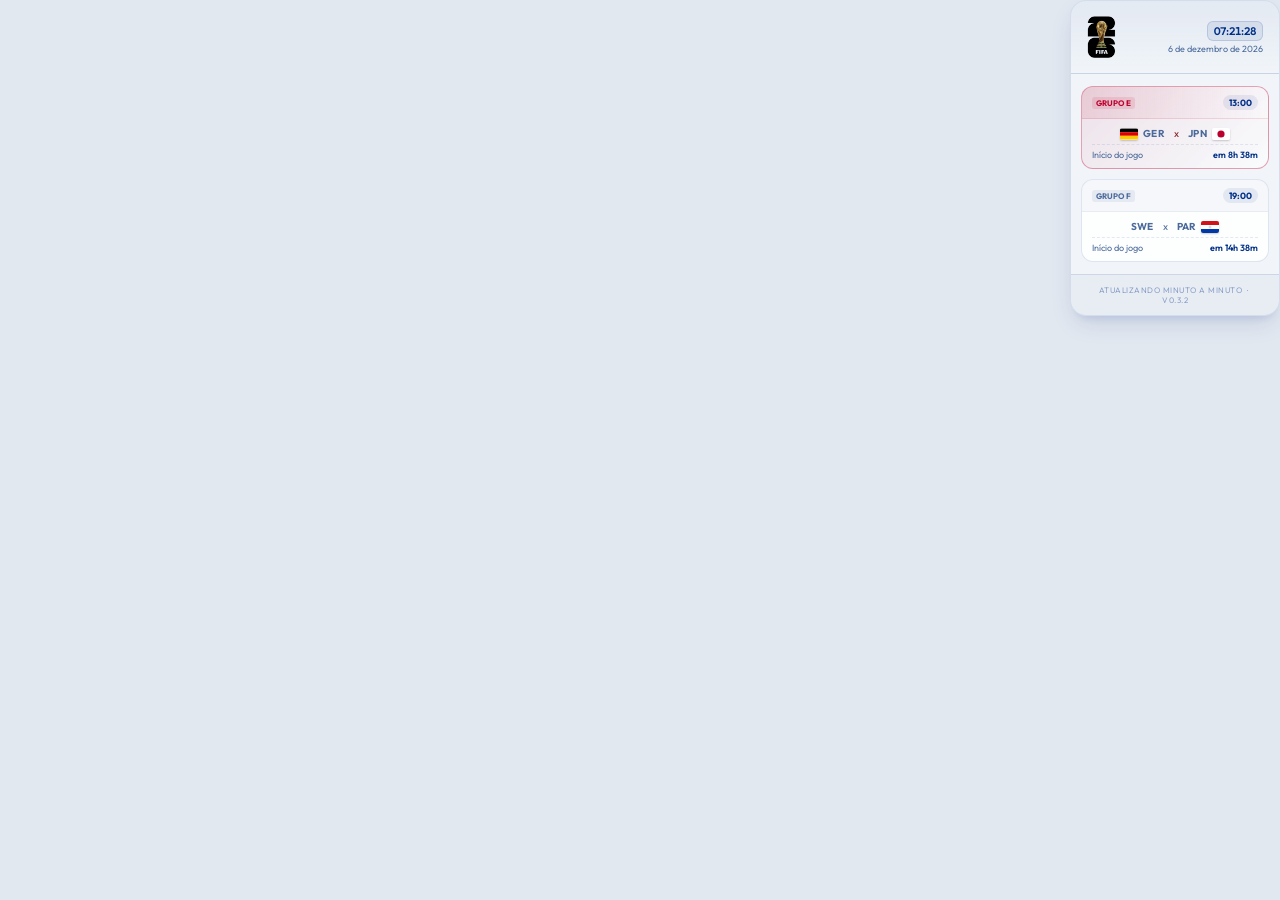
==== index.html @ 940fd468 "chore: bump version to v0.3.2" ====
<!DOCTYPE html>
<html lang="pt-BR">
<head>
  <meta charset="UTF-8">
  <meta name="viewport" content="width=device-width, initial-scale=1.0">
  <title>Copa do Mundo 2026 - Live Widget</title>
  <link rel="preconnect" href="https://fonts.googleapis.com">
  <link rel="preconnect" href="https://fonts.gstatic.com" crossorigin>
  <link href="https://fonts.googleapis.com/css2?family=Outfit:wght@300;400;600;700&display=swap" rel="stylesheet">
  <link rel="stylesheet" href="style.css">
</head>
<body>
  <div class="widget-container">
    <header class="widget-header">
      <div class="header-main">
        <div class="title-group">
          <img class="fifa-logo" src="logo-fifa2026.png" alt="FIFA World Cup 2026">
          <span class="live-pulse-badge" id="global-live-badge">• LIVE</span>
        </div>
        <div class="header-right">
          <div class="clock" id="live-clock">11:17:18</div>
          <div class="date-bar" id="current-date">12 de Junho, 2026</div>
        </div>
      </div>
    </header>

    <main class="matches-list" id="matches-list">
      <!-- Loading State -->
      <div class="loading-state">
        <div class="spinner"></div>
        <p>Carregando jogos...</p>
      </div>
    </main>

    <footer class="widget-footer">
      <div class="info-text">Atualizando minuto a minuto &nbsp;·&nbsp; v0.3.2</div>
    </footer>
  </div>

  <script src="app.js"></script>
</body>
</html>
---- style.css ----
/* CSS Design System for FIFA World Cup 2026 Widget */

:root {
  --bg-color: #f1f5f9;
  --panel-bg: rgba(255, 255, 255, 0.85);
  --border-color: rgba(0, 48, 135, 0.12);
  --border-color-hover: rgba(0, 48, 135, 0.4);
  --text-primary: #0f172a;
  --text-secondary: #4b6a9b;
  --accent-blue: #003087;
  --accent-green: #16a34a;
  --accent-red: #dc2626;
  --accent-yellow: #b45309;
  --shadow-glow: rgba(0, 48, 135, 0.15);
  --font-family: 'Outfit', -apple-system, BlinkMacSystemFont, "Segoe UI", Roboto, sans-serif;
}

* {
  box-sizing: border-box;
  margin: 0;
  padding: 0;
}

body {
  background-color: #e2e8f0;
  color: var(--text-primary);
  font-family: var(--font-family);
  display: flex;
  justify-content: right;
  align-items: flex-start;
  min-height: 100vh;
}

/* Ensure the widget container is strictly 250px wide */
.widget-container {
  width: 210px;
  background-color: var(--bg-color);
  border: 1px solid var(--border-color);
  border-radius: 16px;
  box-shadow: 0 10px 25px -5px rgba(0, 48, 135, 0.15), 0 8px 10px -6px rgba(0, 48, 135, 0.1);
  display: flex;
  flex-direction: column;
  overflow: hidden;
  backdrop-filter: blur(16px);
  position: relative;
}

/* Header */
.widget-header {
  padding: 14px 16px;
  border-bottom: 1px solid var(--border-color);
  background: linear-gradient(180deg, rgba(0, 48, 135, 0.06) 0%, rgba(0, 48, 135, 0) 100%);
}

.header-main {
  display: flex;
  justify-content: space-between;
  align-items: center;
}

.title-group {
  display: flex;
  align-items: center;
  gap: 6px;
}

.header-right {
  display: flex;
  flex-direction: column;
  align-items: flex-end;
  gap: 2px;
}

.fifa-logo {
  height: 44px;
  width: auto;
  display: block;
  mix-blend-mode: multiply;
}

.live-pulse-badge {
  font-size: 9px;
  font-weight: 700;
  color: var(--accent-green);
  background: rgba(22, 163, 74, 0.1);
  padding: 1px 5px;
  border-radius: 4px;
  letter-spacing: 0.5px;
  animation: pulse-glow 2s infinite ease-in-out;
  display: none; /* Shown dynamically when a game is LIVE */
}

.clock {
  font-size: 11px;
  font-weight: 600;
  color: var(--accent-blue);
  background: rgba(0, 48, 135, 0.08);
  padding: 2px 6px;
  border-radius: 6px;
  font-variant-numeric: tabular-nums;
  border: 1px solid rgba(0, 48, 135, 0.15);
}

.date-bar {
  font-size: 9px;
  color: var(--text-secondary);
  font-weight: 400;
  text-align: right;
}

/* Matches List */
.matches-list {
  padding: 12px 10px;
  display: flex;
  flex-direction: column;
  gap: 10px;
  max-height: 480px;
  overflow-y: auto;
  scrollbar-width: thin;
  scrollbar-color: rgba(0, 48, 135, 0.2) transparent;
}

.matches-list::-webkit-scrollbar {
  width: 4px;
}

.matches-list::-webkit-scrollbar-thumb {
  background-color: rgba(0, 48, 135, 0.2);
  border-radius: 4px;
}

/* Match Card */
.match-card {
  background: var(--panel-bg);
  border: 1px solid var(--border-color);
  border-radius: 12px;
  overflow: hidden;
  transition: border-color 0.2s ease, box-shadow 0.2s ease, transform 0.2s ease;
  cursor: pointer;
}

.match-card:hover {
  border-color: var(--border-color-hover);
  box-shadow: 0 0 12px var(--shadow-glow);
  transform: translateY(-1px);
}

.match-card.is-live {
  border-color: rgba(22, 163, 74, 0.7);
  box-shadow: 0 0 10px rgba(22, 163, 74, 0.2);
  animation: live-card-pulse 2.5s ease-in-out infinite;
  position: relative;
  overflow: hidden;
}

.match-card.is-live::before {
  content: "";
  position: absolute;
  inset: 0;
  border-radius: 12px;
  border: 2px solid rgba(22, 163, 74, 0.85);
  animation: live-border-glow 2.5s ease-in-out infinite;
  pointer-events: none;
}

.card-header {
  padding: 8px 10px;
  display: flex;
  justify-content: space-between;
  align-items: center;
  background: rgba(0, 48, 135, 0.03);
  border-bottom: 1px solid rgba(0, 48, 135, 0.06);
}

.group-tag {
  font-size: 8px;
  font-weight: 700;
  text-transform: uppercase;
  color: var(--text-secondary);
  background: rgba(0, 48, 135, 0.07);
  padding: 1px 4px;
  border-radius: 3px;
}

.status-badge {
  font-size: 9px;
  font-weight: 700;
  padding: 2px 6px;
  border-radius: 10px;
}

.status-badge.ft {
  background: rgba(0, 48, 135, 0.06);
  color: var(--text-secondary);
}

.status-badge.live {
  background: rgba(22, 163, 74, 0.12);
  color: var(--accent-green);
  animation: pulse-lite 1.5s infinite ease-in-out;
}

.status-badge.scheduled {
  background: rgba(0, 48, 135, 0.08);
  color: var(--accent-blue);
}

/* Card Body (Teams & Scores) */
.card-body {
  padding: 12px 10px;
  display: flex;
  flex-direction: column;
  gap: 8px;
}

.team-row {
  display: flex;
  justify-content: space-between;
  align-items: center;
  height: 20px;
}

.team-info {
  display: flex;
  align-items: center;
  gap: 8px;
  width: calc(100% - 25px);
}

/* SVG Flags styling */
.flag-icon {
  width: 18px;
  height: 12px;
  border-radius: 2px;
  box-shadow: 0 1px 2px rgba(0, 0, 0, 0.2);
  object-fit: cover;
  flex-shrink: 0;
}

.team-name {
  font-size: 11px;
  font-weight: 600;
  color: var(--text-primary);
  white-space: nowrap;
  overflow: hidden;
  text-overflow: ellipsis;
}

.score {
  font-size: 12px;
  font-weight: 700;
  font-variant-numeric: tabular-nums;
  width: 20px;
  text-align: right;
}

.match-card.is-live .score {
  color: var(--accent-green);
}

.score-unplayed {
  color: var(--text-secondary);
  font-size: 10px;
}

/* Countdown info inside unplayed cards */
.countdown-row {
  margin-top: 4px;
  padding-top: 6px;
  border-top: 1px dashed rgba(0, 48, 135, 0.1);
  display: flex;
  justify-content: space-between;
  align-items: center;
  font-size: 9px;
  color: var(--text-secondary);
}

.countdown-timer {
  font-weight: 600;
  color: var(--accent-blue);
}

/* Expandable Match Details */
.card-details {
  max-height: 0;
  overflow: hidden;
  transition: max-height 0.35s cubic-bezier(0.4, 0, 0.2, 1);
  background: rgba(0, 48, 135, 0.03);
  border-top: 1px solid rgba(0, 48, 135, 0.07);
}

.match-card.is-expanded .card-details {
  max-height: 220px; /* Expand dynamically */
}

.details-content {
  padding: 10px;
  font-size: 10px;
  display: flex;
  flex-direction: column;
  gap: 10px;
}

/* Scorers list */
.scorers-list {
  display: flex;
  flex-direction: column;
  gap: 3px;
  padding: 2px 4px;
  border-radius: 6px;
  background: rgba(0, 48, 135, 0.02);
}

.scorer-item {
  display: flex;
  align-items: center;
  gap: 4px;
  color: var(--text-secondary);
  font-size: 9px;
}

.soccer-ball {
  font-size: 9px;
}

/* Stats panel */
.stats-section {
  display: flex;
  flex-direction: column;
  gap: 6px;
}

.stat-item {
  display: flex;
  flex-direction: column;
  gap: 2px;
}

.stat-labels {
  display: flex;
  justify-content: space-between;
  font-size: 9px;
  color: var(--text-secondary);
  font-weight: 600;
}

.stat-name {
  color: var(--text-primary);
}

.stat-bar-container {
  height: 4px;
  background: rgba(0, 48, 135, 0.07);
  border-radius: 2px;
  display: flex;
  overflow: hidden;
}

.stat-bar-home {
  height: 100%;
  background: linear-gradient(90deg, #1e40af, var(--accent-blue));
}

.stat-bar-away {
  height: 100%;
  background: linear-gradient(90deg, #b91c1c, var(--accent-red));
}

/* Commentary ticker */
.ticker-section {
  display: flex;
  flex-direction: column;
  gap: 4px;
  border-top: 1px solid rgba(0, 48, 135, 0.08);
  padding-top: 6px;
}

.ticker-title {
  font-weight: 700;
  font-size: 8px;
  color: var(--text-secondary);
  text-transform: uppercase;
  letter-spacing: 0.5px;
}

.ticker-events {
  max-height: 60px;
  overflow-y: auto;
  display: flex;
  flex-direction: column;
  gap: 3px;
}

.ticker-event {
  display: flex;
  align-items: flex-start;
  gap: 5px;
  font-size: 9px;
  line-height: 1.2;
}

.event-time {
  font-weight: 700;
  color: var(--accent-blue);
  min-width: 20px;
}

.match-card.is-live .event-time {
  color: var(--accent-green);
}

.event-desc {
  color: var(--text-secondary);
}

/* Footer & Controls */
.widget-footer {
  padding: 10px 14px;
  border-top: 1px solid var(--border-color);
  background: rgba(0, 48, 135, 0.04);
}

.info-text {
  font-size: 8px;
  color: rgba(0, 48, 135, 0.4);
  text-align: center;
  text-transform: uppercase;
  letter-spacing: 0.5px;
}

/* Brazil card theme */
.match-card.card-brazil {
  background: linear-gradient(135deg, rgba(0, 156, 59, 0.12) 0%, rgba(255, 223, 0, 0.1) 100%);
  border-color: rgba(0, 156, 59, 0.4);
}
.match-card.card-brazil.is-live {
  animation: live-card-pulse-brazil 2.5s ease-in-out infinite;
  border-color: rgba(0, 156, 59, 0.7);
}
.match-card.card-brazil.is-live::before {
  border-color: rgba(0, 156, 59, 0.85);
}
.match-card.card-brazil .card-header {
  background: linear-gradient(90deg, rgba(0, 156, 59, 0.15), rgba(255, 223, 0, 0.12));
  border-bottom-color: rgba(0, 156, 59, 0.15);
}
.match-card.card-brazil .group-tag {
  background: rgba(0, 156, 59, 0.15);
  color: #15803d;
}
.match-card.card-brazil .compact-score,
.match-card.card-brazil .team-name {
  color: #14532d;
}

/* Japan card theme */
.match-card.card-japan {
  background: linear-gradient(135deg, rgba(188, 0, 45, 0.08) 0%, rgba(255, 255, 255, 0.6) 100%);
  border-color: rgba(188, 0, 45, 0.35);
}
.match-card.card-japan.is-live {
  animation: live-card-pulse-japan 2.5s ease-in-out infinite;
  border-color: rgba(188, 0, 45, 0.7);
}
.match-card.card-japan.is-live::before {
  border-color: rgba(188, 0, 45, 0.85);
}
.match-card.card-japan .card-header {
  background: linear-gradient(90deg, rgba(188, 0, 45, 0.1), rgba(255, 255, 255, 0.2));
  border-bottom-color: rgba(188, 0, 45, 0.12);
}
.match-card.card-japan .group-tag {
  background: rgba(188, 0, 45, 0.1);
  color: #be002d;
}
.match-card.card-japan .compact-score,
.match-card.card-japan .team-name {
  color: #7f1d1d;
}

/* Compact finished match card */
.card-compact {
  padding: 8px 10px;
}

.match-card.is-finished {
  background: rgba(148, 163, 184, 0.12);
  border-color: rgba(148, 163, 184, 0.3);
}

.match-card.is-finished .card-header {
  background: rgba(148, 163, 184, 0.08);
  border-bottom-color: rgba(148, 163, 184, 0.15);
}

.match-card.is-finished .group-tag {
  background: rgba(148, 163, 184, 0.15);
  color: #64748b;
}

.match-card.is-finished .compact-abbr {
  color: #64748b;
}

.match-card.is-finished .compact-score {
  font-size: 13px;
  color: #0f172a;
  letter-spacing: 1px;
}

.compact-row {
  display: flex;
  align-items: center;
  gap: 5px;
  flex: 1;
  justify-content: center;
}

.compact-abbr {
  font-size: 10px;
  font-weight: 700;
  color: var(--text-secondary);
  letter-spacing: 0.3px;
}

.compact-score {
  font-size: 12px;
  font-weight: 700;
  color: var(--text-primary);
  font-variant-numeric: tabular-nums;
  padding: 0 4px;
}

.compact-score--scheduled {
  font-size: 10px;
  font-weight: 400;
  color: var(--text-secondary);
}

.card-compact .countdown-row {
  margin-top: 4px;
  padding: 4px 0 0 0;
  border-top: 1px dashed rgba(0, 48, 135, 0.1);
  font-size: 9px;
  color: var(--text-secondary);
  display: flex;
  justify-content: space-between;
}

/* Loading & Empty States */
.loading-state {
  display: flex;
  flex-direction: column;
  align-items: center;
  justify-content: center;
  padding: 40px 20px;
  gap: 12px;
  color: var(--text-secondary);
  font-size: 11px;
}

.spinner {
  width: 24px;
  height: 24px;
  border: 2px solid rgba(0, 48, 135, 0.1);
  border-top-color: var(--accent-blue);
  border-radius: 50%;
  animation: spin 0.8s linear infinite;
}

/* Keyframes */
@keyframes spin {
  to { transform: rotate(360deg); }
}

@keyframes pulse-glow {
  0%, 100% {
    opacity: 0.7;
    box-shadow: 0 0 4px rgba(22, 163, 74, 0.15);
  }
  50% {
    opacity: 1;
    box-shadow: 0 0 8px rgba(22, 163, 74, 0.35);
  }
}

@keyframes pulse-lite {
  0%, 100% { opacity: 0.85; }
  50% { opacity: 1; background: rgba(22, 163, 74, 0.2); }
}

@keyframes live-card-pulse {
  0%, 100% {
    box-shadow: 0 0 8px rgba(22, 163, 74, 0.2);
    background-color: var(--panel-bg);
  }
  50% {
    box-shadow: 0 0 22px rgba(22, 163, 74, 0.45);
    background-color: rgba(22, 163, 74, 0.08);
  }
}

@keyframes live-card-pulse-brazil {
  0%, 100% {
    box-shadow: 0 0 8px rgba(0, 156, 59, 0.2);
    background: linear-gradient(135deg, rgba(0, 156, 59, 0.12) 0%, rgba(255, 223, 0, 0.1) 100%);
  }
  50% {
    box-shadow: 0 0 22px rgba(0, 156, 59, 0.45);
    background: linear-gradient(135deg, rgba(0, 156, 59, 0.22) 0%, rgba(255, 223, 0, 0.18) 100%);
  }
}

@keyframes live-card-pulse-japan {
  0%, 100% {
    box-shadow: 0 0 8px rgba(188, 0, 45, 0.2);
    background: linear-gradient(135deg, rgba(188, 0, 45, 0.08) 0%, rgba(255, 255, 255, 0.6) 100%);
  }
  50% {
    box-shadow: 0 0 22px rgba(188, 0, 45, 0.4);
    background: linear-gradient(135deg, rgba(188, 0, 45, 0.18) 0%, rgba(255, 255, 255, 0.6) 100%);
  }
}

@keyframes live-border-glow {
  0%, 100% { opacity: 0.3; }
  50% { opacity: 1; }
}
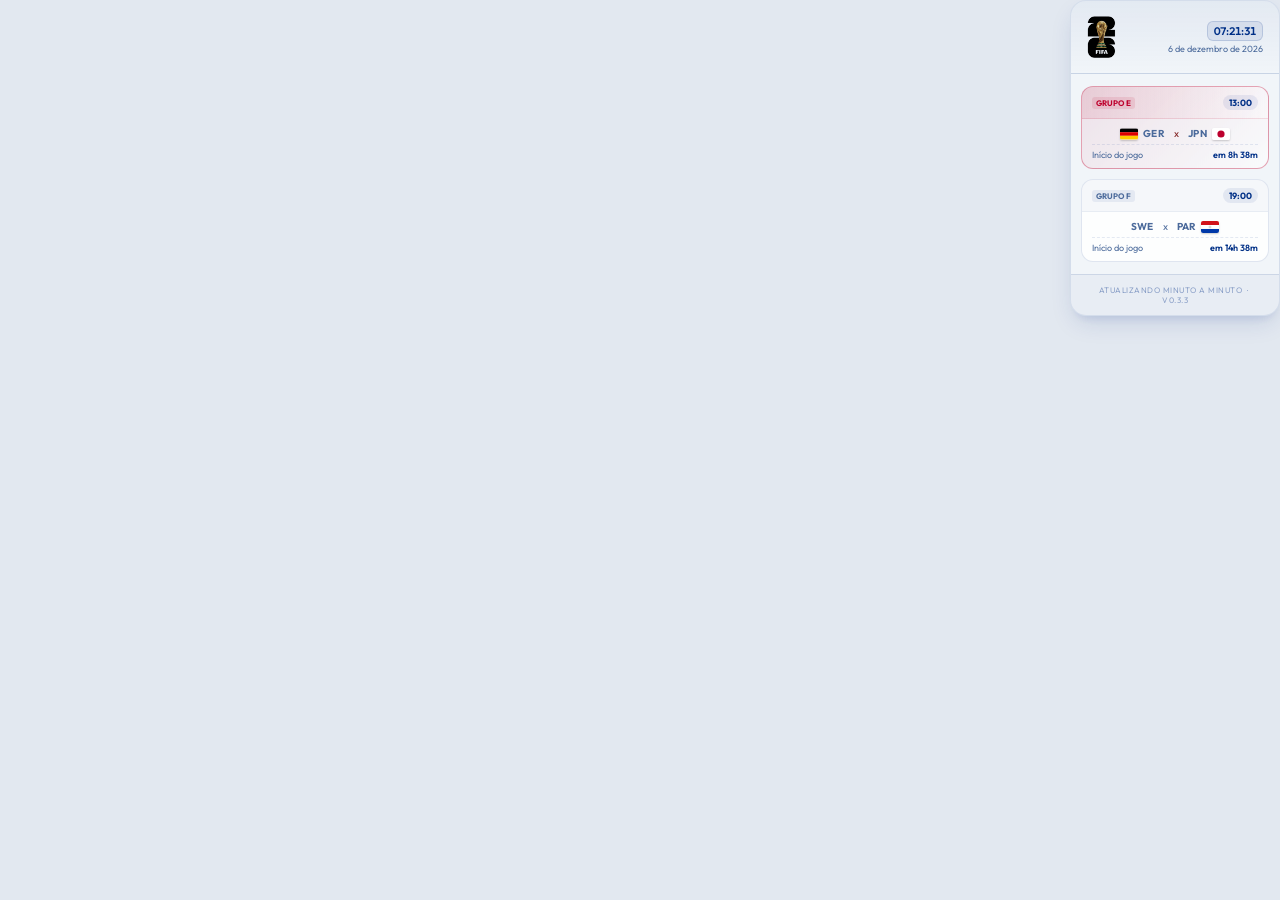
==== commit 5f9895e2: "fix: elimina duplicação — API só atualiza placar/status, nunca insere jogos novos - LOCAL_SCHEDULE é" ====
--- a/index.html
+++ b/index.html
@@ -33,7 +33,7 @@
     </main>
 
     <footer class="widget-footer">
-      <div class="info-text">Atualizando minuto a minuto &nbsp;·&nbsp; v0.3.2</div>
+      <div class="info-text">Atualizando minuto a minuto &nbsp;·&nbsp; v0.3.3</div>
     </footer>
   </div>
 
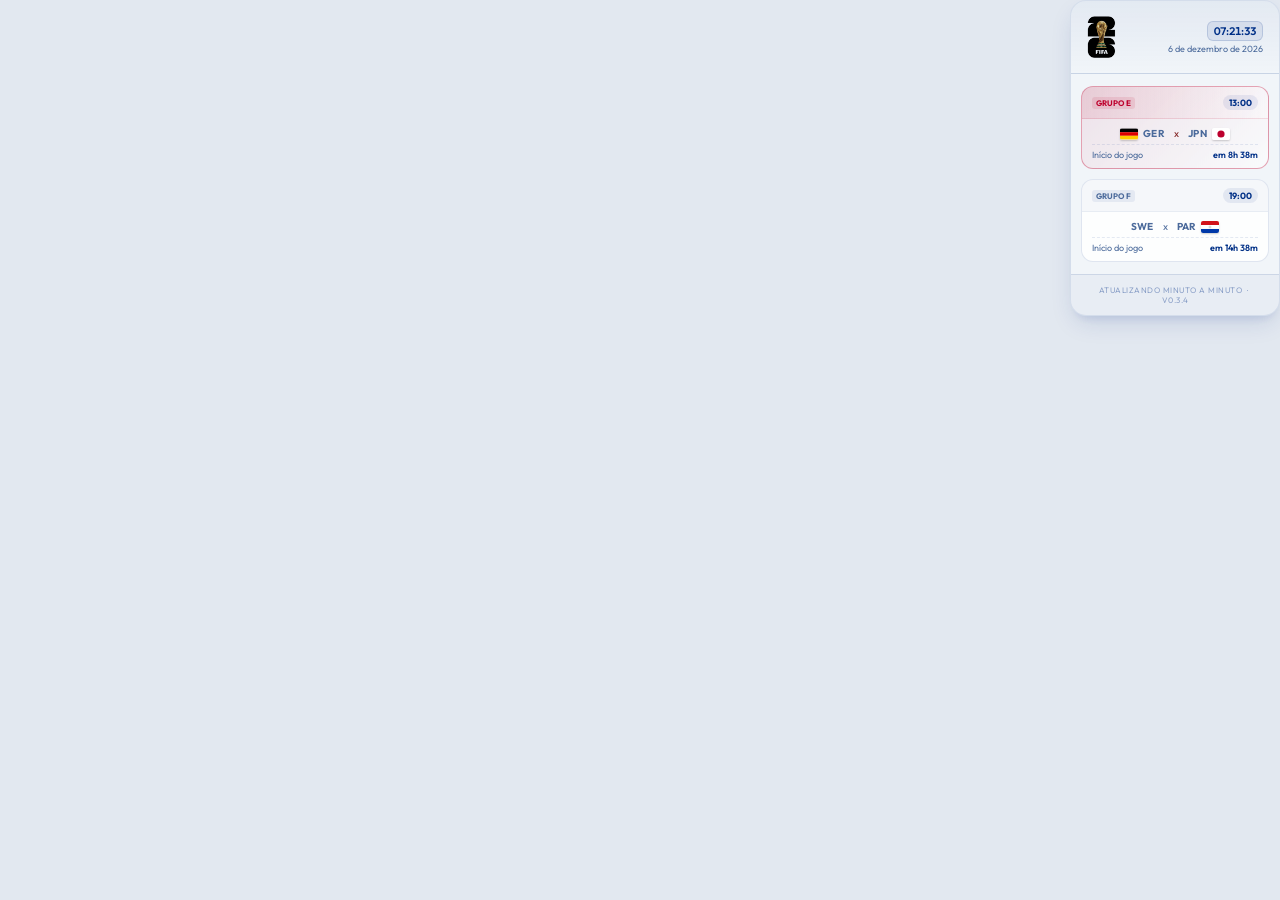
==== commit 71c721fd: "fix: deduplicação por home+away antes de renderizar Proteção definitiva contra jogos duplicados inde" ====
--- a/index.html
+++ b/index.html
@@ -33,7 +33,7 @@
     </main>
 
     <footer class="widget-footer">
-      <div class="info-text">Atualizando minuto a minuto &nbsp;·&nbsp; v0.3.3</div>
+      <div class="info-text">Atualizando minuto a minuto &nbsp;·&nbsp; v0.3.4</div>
     </footer>
   </div>
 
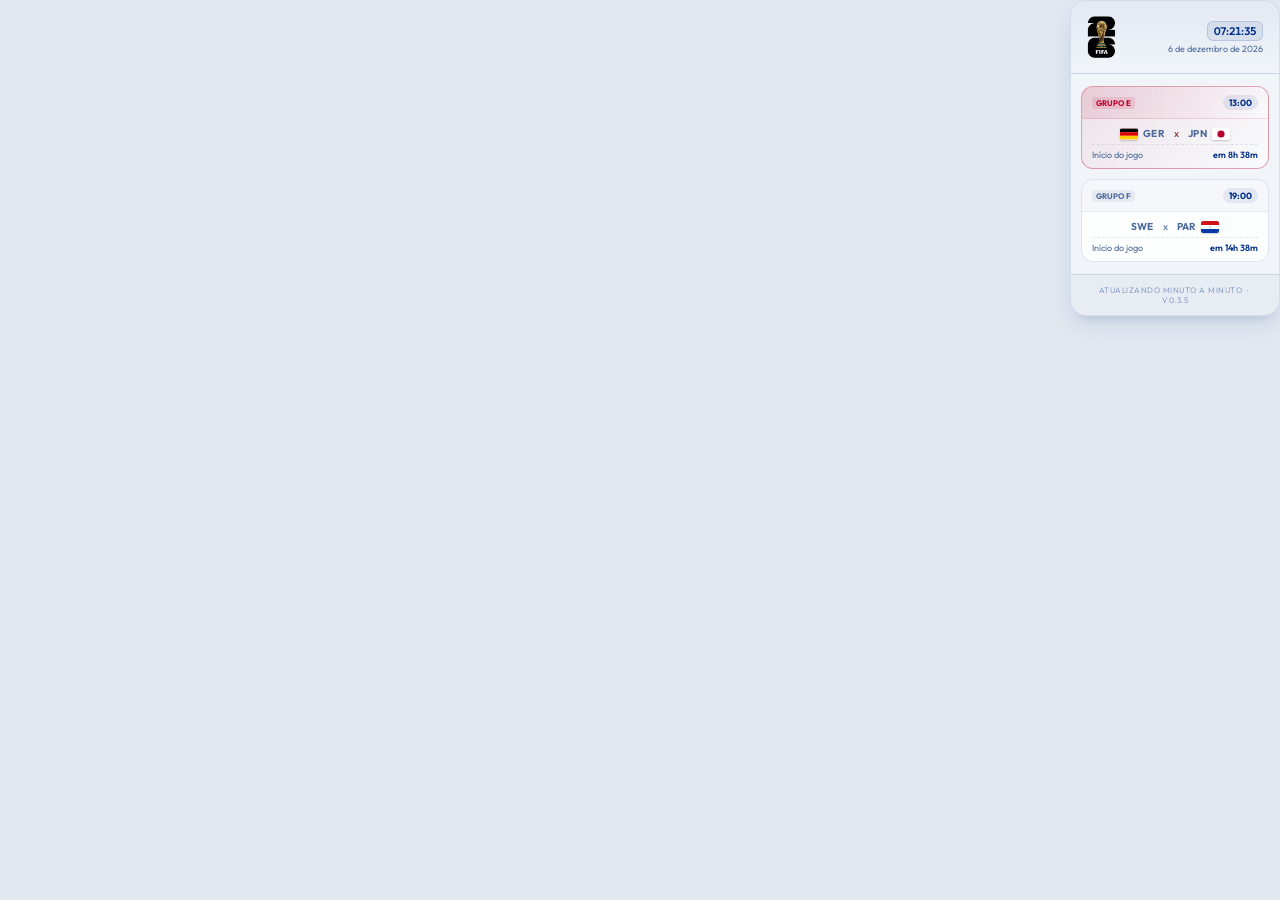
==== commit 6670c4fb: "fix: corrige race condition que causava jogos duplicados - Causa raiz: updateCountdowns disparava se" ====
--- a/index.html
+++ b/index.html
@@ -33,7 +33,7 @@
     </main>
 
     <footer class="widget-footer">
-      <div class="info-text">Atualizando minuto a minuto &nbsp;·&nbsp; v0.3.4</div>
+      <div class="info-text">Atualizando minuto a minuto &nbsp;·&nbsp; v0.3.5</div>
     </footer>
   </div>
 
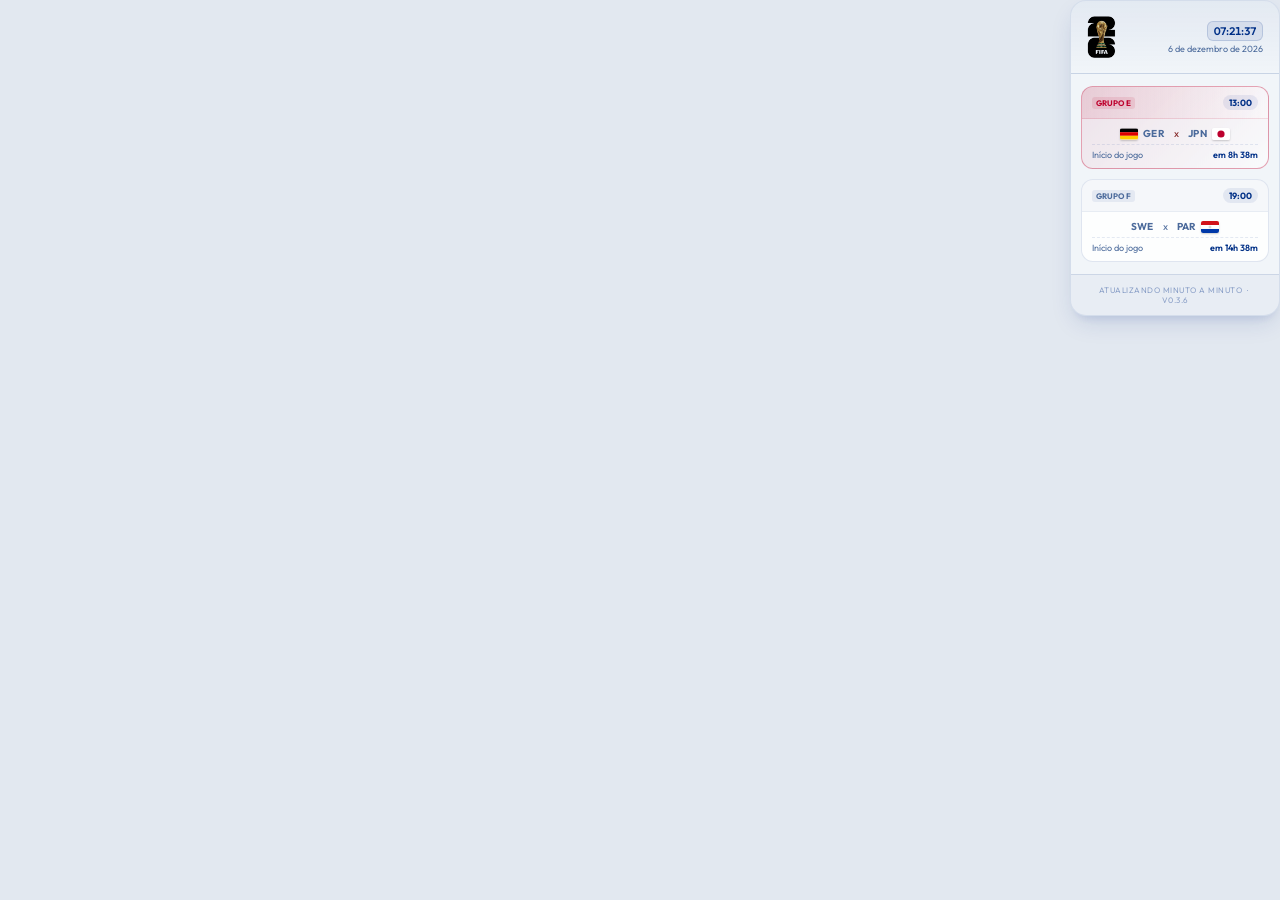
==== commit e6def078: "fix: filtra jogos por data BRT, não por local_date do estádio Austrália x Turquia (23:00 CDT = 01:00" ====
--- a/index.html
+++ b/index.html
@@ -33,7 +33,7 @@
     </main>
 
     <footer class="widget-footer">
-      <div class="info-text">Atualizando minuto a minuto &nbsp;·&nbsp; v0.3.5</div>
+      <div class="info-text">Atualizando minuto a minuto &nbsp;·&nbsp; v0.3.6</div>
     </footer>
   </div>
 
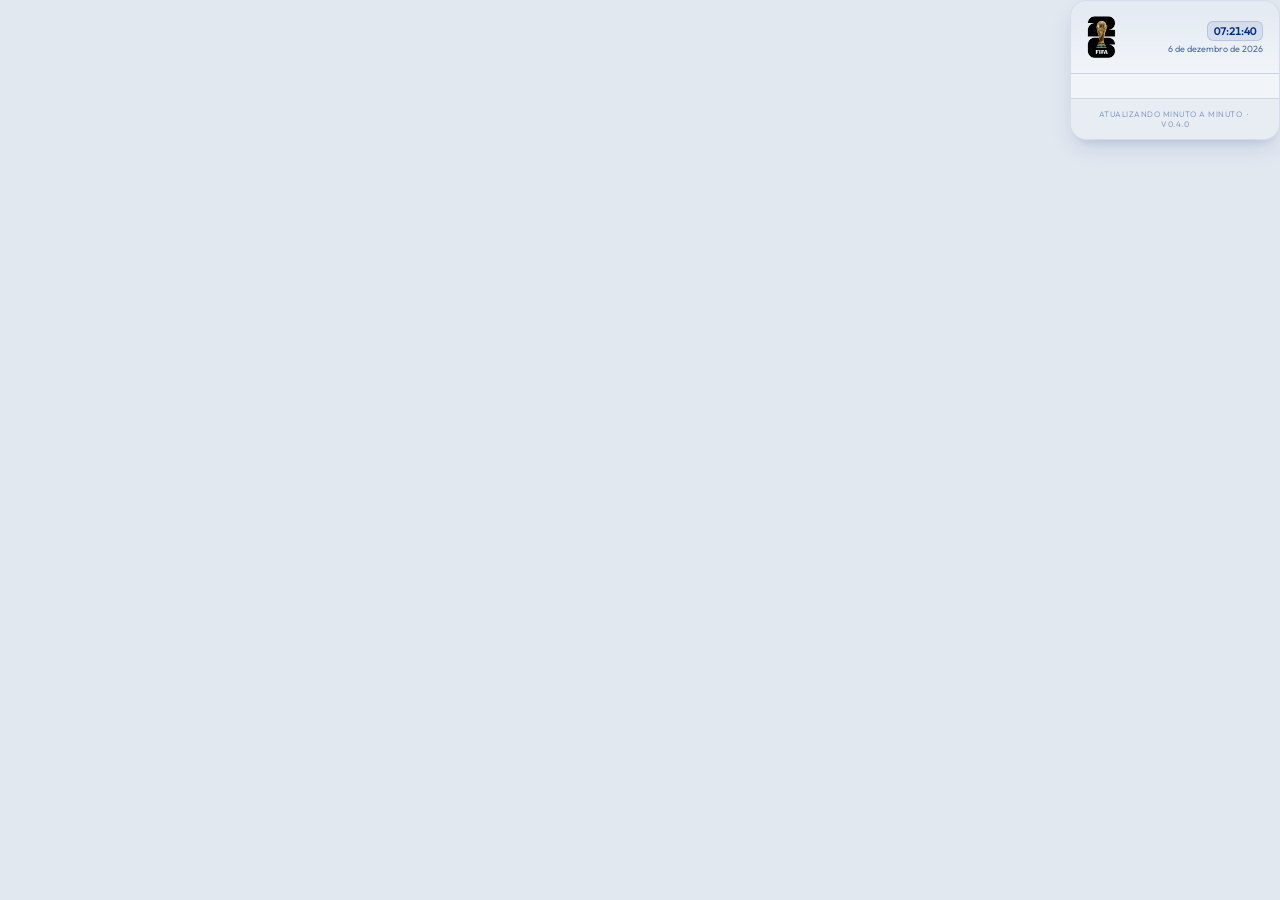
==== commit 75ba2f01: "feat: migra para football-data.org API v4 - Remove worldcup26.ir, LOCAL_SCHEDULE (72 jogos), KICKOFF" ====
--- a/index.html
+++ b/index.html
@@ -33,7 +33,7 @@
     </main>
 
     <footer class="widget-footer">
-      <div class="info-text">Atualizando minuto a minuto &nbsp;·&nbsp; v0.3.6</div>
+      <div class="info-text">Atualizando minuto a minuto &nbsp;·&nbsp; v0.4.0</div>
     </footer>
   </div>
 
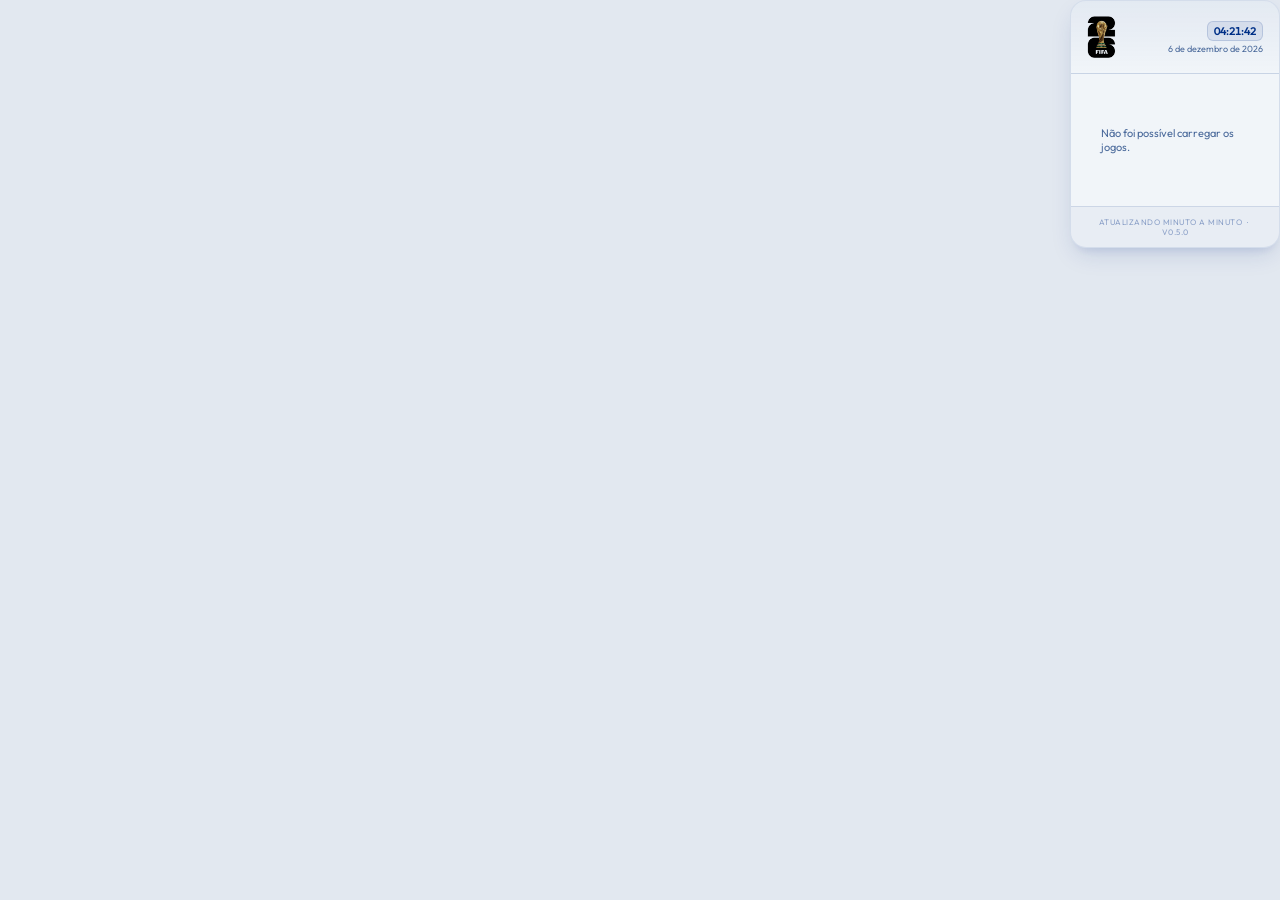
==== commit 56b68fd0: "refactor: reescreve app.js do zero — código limpo - 944 → 406 linhas, sem resíduos de ajustes anteri" ====
--- a/index.html
+++ b/index.html
@@ -33,7 +33,7 @@
     </main>
 
     <footer class="widget-footer">
-      <div class="info-text">Atualizando minuto a minuto &nbsp;·&nbsp; v0.4.0</div>
+      <div class="info-text">Atualizando minuto a minuto &nbsp;·&nbsp; v0.5.0</div>
     </footer>
   </div>
 
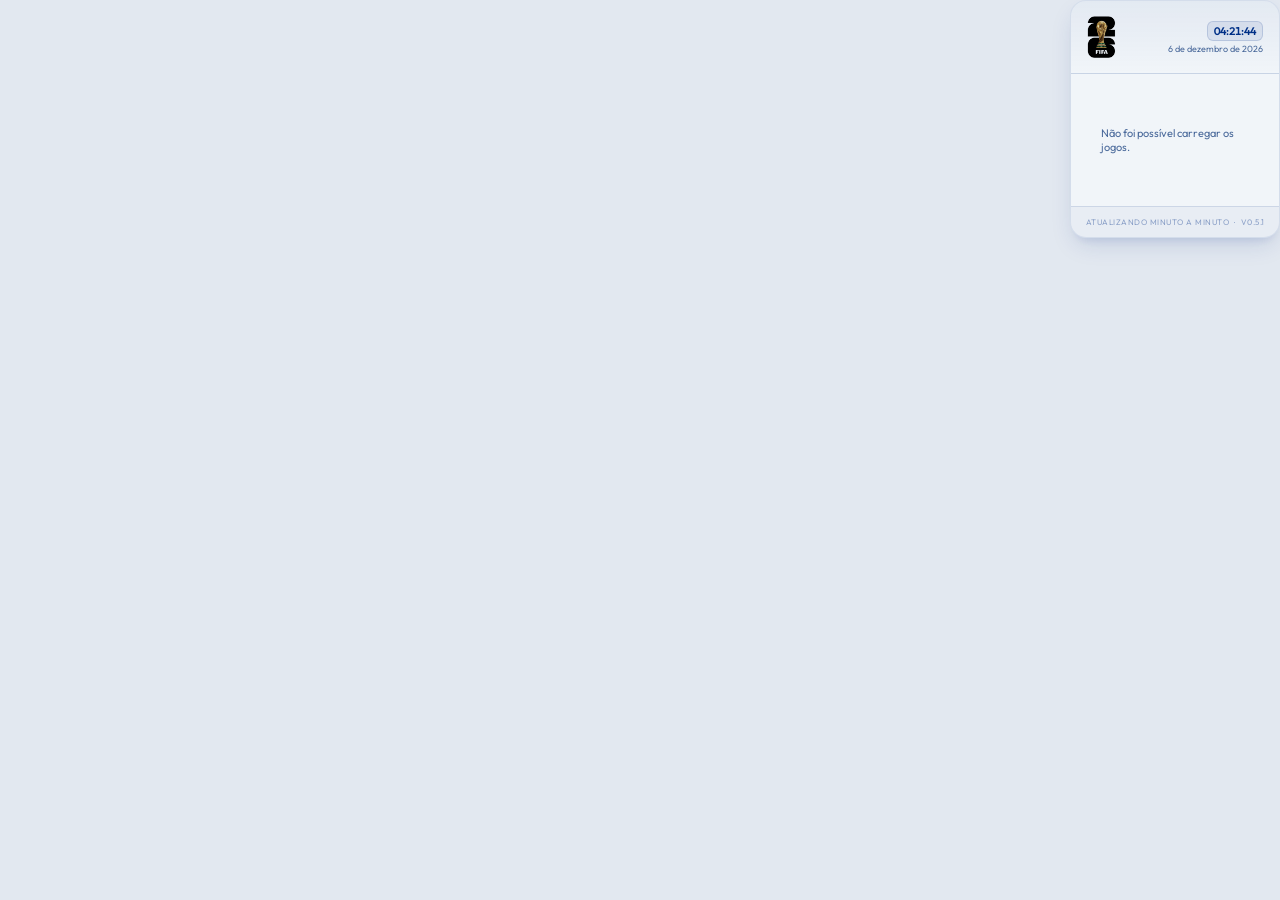
==== commit 9c225bd5: "feat: usa Cloudflare Worker como proxy CORS - app.js chama o Worker (jogosdodia.rmassami.workers.dev" ====
--- a/index.html
+++ b/index.html
@@ -33,7 +33,7 @@
     </main>
 
     <footer class="widget-footer">
-      <div class="info-text">Atualizando minuto a minuto &nbsp;·&nbsp; v0.5.0</div>
+      <div class="info-text">Atualizando minuto a minuto &nbsp;·&nbsp; v0.5.1</div>
     </footer>
   </div>
 
